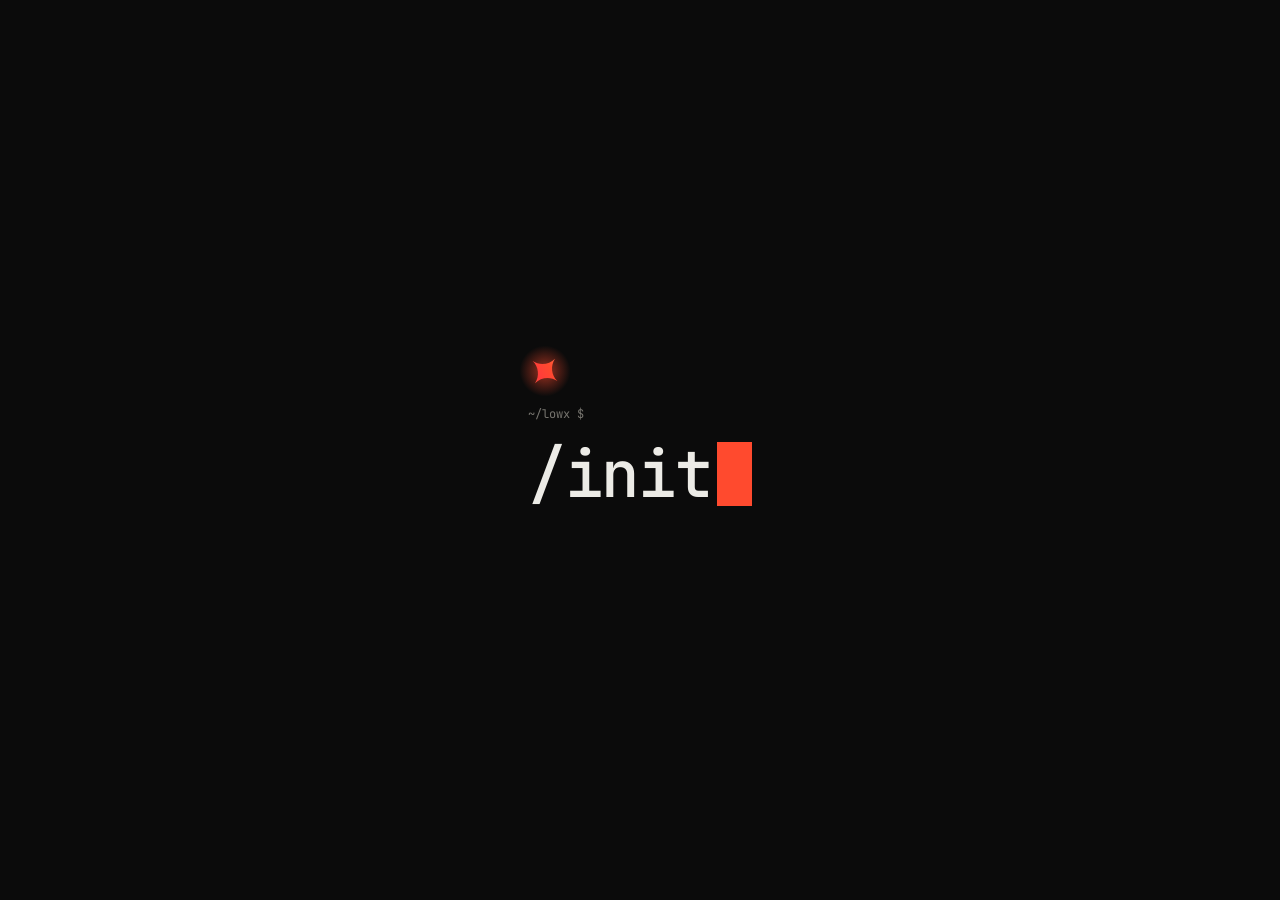
==== index.html @ 09f42408 "feat: initialize orbit personal landing page project" ====
<!DOCTYPE html>
<html lang="en">
<head>
<meta charset="utf-8">
<meta name="viewport" content="width=device-width,initial-scale=1">
<title>lowx</title>
<link rel="icon" href="data:image/svg+xml,%3Csvg xmlns='http://www.w3.org/2000/svg' viewBox='0 0 24 24'%3E%3Cdefs%3E%3ClinearGradient id='g' x1='0' y1='0' x2='1' y2='1'%3E%3Cstop offset='0' stop-color='%23a8c8ff'/%3E%3Cstop offset='.4' stop-color='%23c9b3ff'/%3E%3Cstop offset='.75' stop-color='%23ffb3d9'/%3E%3Cstop offset='1' stop-color='%23ffd1a8'/%3E%3C/linearGradient%3E%3C/defs%3E%3Cpath fill='url(%23g)' d='M12 0C12.6 6.4 17.6 11.4 24 12C17.6 12.6 12.6 17.6 12 24C11.4 17.6 6.4 12.6 0 12C6.4 11.4 11.4 6.4 12 0Z'/%3E%3C/svg%3E">
<link href="https://fonts.googleapis.com/css2?family=JetBrains+Mono:wght@400;500;700&display=swap" rel="stylesheet">
<link rel="stylesheet" href="style.css">
</head>
<body>
<svg width="0" height="0" style="position:absolute" aria-hidden="true"><defs>
  <linearGradient id="sg" x1="0" y1="0" x2="1" y2="1">
    <stop offset="0" style="stop-color:var(--s1)"/><stop offset=".35" style="stop-color:var(--s2)"/><stop offset=".7" style="stop-color:var(--s3)"/><stop offset="1" style="stop-color:var(--s4)"/>
    <animateTransform attributeName="gradientTransform" type="rotate" from="0 .5 .5" to="360 .5 .5" dur="6s" repeatCount="indefinite"/>
  </linearGradient></defs></svg>
<div id="ov"></div>

<div id="gate">
  <div class="gin">
    <span class="gstar"><span class="halo"></span><span class="ring"></span><svg viewBox="-2 -2 28 28" aria-hidden="true"><g transform="translate(12 12)"><g><animateTransform attributeName="transform" type="rotate" from="0" to="360" dur="10s" repeatCount="indefinite"/><g><animateTransform attributeName="transform" type="scale" values=".86;1.1;.86" keyTimes="0;.5;1" calcMode="spline" keySplines=".45 0 .55 1;.45 0 .55 1" dur="2.6s" repeatCount="indefinite"/><path fill="url(#sg)" transform="translate(-12 -12)" d="M12 0C12.6 6.4 17.6 11.4 24 12C17.6 12.6 12.6 17.6 12 24C11.4 17.6 6.4 12.6 0 12C6.4 11.4 11.4 6.4 12 0Z"/></g></g></g></svg></span>
    <p class="gp mono">~/lowx $</p>
    <button id="initb" aria-label="Start"><span id="itx"></span><i class="caret"></i></button>
    <p class="gh2 mono" id="gh2">press enter ↵ or click</p>
  </div>
</div>

<main id="pg">
  <header class="top mono">
    <div><span class="sig L" data-t data-s>lowx</span><span class="g L" data-t>portfolio</span></div>
    <div><span class="L" data-t>fullstack</span><span class="g L" data-t>developer</span></div>
    <div><span class="clk L media" id="clk"><b>◷</b>--:--</span><span class="g L" data-t>são paulo, br</span></div>
    <div class="tr"><button class="tg L" id="tg" data-t>◐ light</button></div>
  </header>
  <div class="ln L"></div>

  <section class="hero">
    <p class="k mono L" data-t data-alt="// 000 — first program:" id="k1">// 001 — hi, i&#39;m</p>
    <div class="nmrow"><h1 class="name L" data-t data-s data-alt="hello, world" id="nm">Lowx</h1><span class="star L media" id="star"><span class="halo"></span><span class="ring"></span><svg viewBox="-2 -2 28 28" aria-hidden="true"><g transform="translate(12 12)"><g><animateTransform attributeName="transform" type="rotate" from="0" to="360" dur="16s" repeatCount="indefinite"/><g><animateTransform attributeName="transform" type="scale" values=".86;1.1;.86" keyTimes="0;.5;1" calcMode="spline" keySplines=".45 0 .55 1;.45 0 .55 1" dur="2.6s" repeatCount="indefinite"/><path fill="url(#sg)" transform="translate(-12 -12)" d="M12 0C12.6 6.4 17.6 11.4 24 12C17.6 12.6 12.6 17.6 12 24C11.4 17.6 6.4 12.6 0 12C6.4 11.4 11.4 6.4 12 0Z"/></g></g></g></svg></span></div>
    <p class="tag mono L" data-t data-s data-alt="// compiled from dreams" id="tg2">// driven by dreams</p>
  </section>

  <section class="cols">
    <p class="bio L" data-t>Fullstack developer from São Paulo. I build clean, considered software, end to end. Currently going deeper into Java and Angular.</p>
    <div>
      <p class="lbl mono L" data-t>what i do</p>
      <div>
        <div class="it L drag"><span class="n mono L" data-t>01</span><b class="L" data-t>Front-end</b><span class="s mono L" data-t>interfaces</span></div>
        <div class="it L drag"><span class="n mono L" data-t>02</span><b class="L" data-t>Back-end</b><span class="s mono L" data-t>apis · data</span></div>
        <div class="it L drag"><span class="n mono L" data-t>03</span><b class="L" data-t>Learning</b><span class="s mono L" data-t>java · angular</span></div>
      </div>
      <div class="links">
        <p class="lbl mono L" data-t>links</p>
        <div>
          <a href="https://github.com/samlcss/orbit" target="_blank" rel="noopener" class="row mono L drag"><span class="L" data-t data-s>&gt; github</span><span class="L" data-t>lowx/orbit ↗</span></a>
          <a href="#" role="button" id="dc" class="row mono L drag" title="copy discord username"><span class="L" data-t data-s>&gt; talk to me on discord</span><span class="L" data-t id="dch">@lowx.gg ⧉</span></a>
        </div>
      </div>
    </div>
  </section>

  <footer class="foot mono"><span class="st L" data-t>status: online</span><span class="L" data-t>stack: html · css · java · python · angular</span><span class="sig L" data-t>lowx · 2026</span><span class="hint L" data-t>↖ move your mouse</span></footer>
</main>

<div id="hud" class="hide"><span id="cnt">—</span><span class="bar"><i id="prog"></i></span><button id="spd">1x</button><button id="skip">skip</button></div>

<script src="script.js"></script>
</body>
</html>
---- style.css ----
:root{--hel:"Helvetica Neue",Helvetica,Arial,sans-serif;--mono:'JetBrains Mono',ui-monospace,monospace;--sel:#2f8cff;
--star:url("data:image/svg+xml,%3Csvg xmlns='http://www.w3.org/2000/svg' viewBox='0 0 24 24'%3E%3Cdefs%3E%3ClinearGradient id='g' x1='0' y1='0' x2='1' y2='1'%3E%3Cstop offset='0' stop-color='%23ff6a3d'/%3E%3Cstop offset='.5' stop-color='%23ff4a2e'/%3E%3Cstop offset='1' stop-color='%23ff2d55'/%3E%3C/linearGradient%3E%3C/defs%3E%3Cpath fill='url(%23g)' d='M12 0C12.6 6.4 17.6 11.4 24 12C17.6 12.6 12.6 17.6 12 24C11.4 17.6 6.4 12.6 0 12C6.4 11.4 11.4 6.4 12 0Z'/%3E%3C/svg%3E");--s1:#ff7a4d;--s2:#ff4a2e;--s3:#ff3b3b;--s4:#ff6a3d;--glow:rgba(255,74,46,.6);
--bg:#0b0b0b;--fg:#ecebe6;--mut:#77756f;--line:#262523;--acc:#ff4a2e;--card:#121211}
body.light{--star:url("data:image/svg+xml,%3Csvg xmlns='http://www.w3.org/2000/svg' viewBox='0 0 24 24'%3E%3Cdefs%3E%3ClinearGradient id='g' x1='0' y1='0' x2='1' y2='1'%3E%3Cstop offset='0' stop-color='%237fa8ef'/%3E%3Cstop offset='.4' stop-color='%23a98ce8'/%3E%3Cstop offset='.75' stop-color='%23e98bbd'/%3E%3Cstop offset='1' stop-color='%23f0ab78'/%3E%3C/linearGradient%3E%3C/defs%3E%3Cpath fill='url(%23g)' d='M12 0C12.6 6.4 17.6 11.4 24 12C17.6 12.6 12.6 17.6 12 24C11.4 17.6 6.4 12.6 0 12C6.4 11.4 11.4 6.4 12 0Z'/%3E%3C/svg%3E");--s1:#7fa8ef;--s2:#a98ce8;--s3:#e98bbd;--s4:#f0ab78;--glow:rgba(169,140,232,.45);--bg:#f1f0ec;--fg:#111;--mut:#85827c;--line:#d6d4ce;--acc:#8a63d2;--card:#e9e8e3}
*{box-sizing:border-box;margin:0;padding:0}
html,body{overflow-x:clip}
body{background:var(--bg);color:var(--fg);font-family:var(--hel);-webkit-font-smoothing:antialiased;transition:background-color .5s,color .5s;min-height:100vh}
a{color:inherit;text-decoration:none}
button{font:inherit;color:inherit;background:none;border:0;cursor:pointer}
.mono{font-family:var(--mono)}

/* ---------- /init ---------- */
#gate{position:fixed;inset:0;z-index:80;background:var(--bg);display:grid;place-items:center;transition:opacity .5s,visibility .5s}
#gate.off{opacity:0;visibility:hidden}
.gin{text-align:left}
.gp{font-size:12px;color:var(--mut);margin-bottom:10px}
#initb{font:500 clamp(34px,7vw,64px) var(--mono);color:var(--fg);letter-spacing:-.02em;display:flex;align-items:center;transition:color .2s}
#initb:hover,#initb.go{color:var(--acc)}
.caret{display:inline-block;width:.55em;height:1em;background:var(--acc);margin-left:.08em;animation:bk 1s steps(1) infinite}
@keyframes bk{50%{opacity:0}}
.gh2{font-size:11px;color:var(--mut);margin-top:16px;opacity:0;transition:opacity .6s}
.gh2.on{opacity:1}

/* ---------- construção ---------- */
.L{transition:background-color .45s,border-color .45s,box-shadow .45s,opacity .45s,clip-path .1s}
.L:not(.on){background-color:transparent!important;border-color:transparent!important;box-shadow:none!important}
.L:not(.on)::before,.L:not(.on)::after{opacity:0}
.L.media:not(.on){opacity:0}
.ln:not(.on){clip-path:inset(0 100% 0 0)}
.gh{color:transparent!important}
.scr{opacity:.5}

/* ---------- página ---------- */
#pg{max-width:1240px;margin:0 auto;padding:22px clamp(18px,4vw,48px) 90px;min-height:100vh;display:flex;flex-direction:column}
.top{display:grid;grid-template-columns:repeat(4,1fr);gap:16px;font-size:12px;padding-bottom:10px}
.top>div>span{display:block}
.g{color:var(--mut)}
.tr{display:flex;justify-content:flex-end;align-items:flex-start}
.tg{font:12px var(--mono);border:1px solid var(--fg);padding:3px 10px;border-radius:99px}
body.built .tg:hover{background:var(--fg);color:var(--bg)}
.clk{font-variant-numeric:tabular-nums}
.clk b{color:var(--acc);font-weight:400;display:inline-block;width:1.2em}
.ln{height:1px;background:var(--fg);transition:clip-path .1s}
.hero{padding:clamp(36px,9vh,90px) 0 clamp(30px,6vh,60px)}
.k{font-size:12px;color:var(--acc)}
.nmrow{display:flex;align-items:flex-start;gap:.06em;font-size:clamp(64px,12.5vw,190px);margin:14px 0 .3em}
.name{font-size:1em;font-weight:700;letter-spacing:-.06em;line-height:.86;cursor:default;white-space:nowrap}
.star{position:relative;width:.42em;height:.42em;flex:none;margin-top:-.03em;transition:opacity .45s}
.star svg,.gstar svg{position:relative;display:block;width:100%;height:100%;overflow:visible;shape-rendering:geometricPrecision}
#sg stop{transition:stop-color .9s ease}
/* light theme: accent lines pick up the star's pastel gradient */
.hero .k,.hero .tag{width:fit-content}
body.light.built .hero .k,body.light.built .hero .tag{background:linear-gradient(90deg,#5f86dc,#8a63d2 45%,#cf5f9c 80%,#e0874f);-webkit-background-clip:text;background-clip:text;color:transparent}
.it .n,.clk b,.k,.tag,.caret,.row{transition:color .6s,background-color .6s}
.ring{position:absolute;inset:8%;border-radius:50%;border:1.5px solid var(--s2);opacity:0;animation:ring 2.6s ease-out infinite;pointer-events:none;transition:border-color .9s}
@keyframes ring{0%,40%{opacity:0;transform:scale(.6)}50%{opacity:.75;transform:scale(.75)}100%{opacity:0;transform:scale(2.1)}}
.halo{position:absolute;inset:-35%;border-radius:50%;background:radial-gradient(circle,var(--glow) 0%,transparent 62%);animation:halo 2.6s ease-in-out infinite;pointer-events:none}
@keyframes halo{0%,100%{opacity:.15;transform:scale(.7)}50%{opacity:1;transform:scale(1.05)}}
.sig::before,.lbl::before{content:'';display:inline-block;width:.85em;height:.85em;margin-right:.5em;vertical-align:-.1em;background:var(--star) center/contain no-repeat}
.star.flip{animation:flip .8s cubic-bezier(.5,0,.2,1)}
@keyframes spin{to{transform:rotate(360deg)}}
@keyframes flip{from{transform:rotate(0) scale(1)}50%{transform:rotate(90deg) scale(.6)}to{transform:rotate(180deg) scale(1)}}
.hero .k,.hero .tag,.hero .name{transition:color .3s}
.gstar{position:relative;display:block;width:34px;height:34px;margin-bottom:18px}
.tag{font-size:clamp(13px,1.5vw,16px);color:var(--acc)}
.cols{display:grid;grid-template-columns:1.15fr 1fr;gap:clamp(24px,6vw,90px);flex:1}
.bio{font-size:clamp(22px,2.6vw,34px);line-height:1.18;letter-spacing:-.025em;font-weight:500;max-width:560px}
.lbl{font-size:11px;color:var(--mut);margin-bottom:6px}
.lbl+*{border-top:1px solid var(--line);transition:border-color .45s}
.lbl:not(.on)+*{border-top-color:transparent}
.it{display:grid;grid-template-columns:34px 1fr auto;align-items:baseline;padding:10px 0;border-bottom:1px solid var(--line);gap:6px}
.it .n{font-size:11px;color:var(--acc)}
.it b{font-size:17px;letter-spacing:-.01em}
.it .s{font-size:12px;color:var(--mut);text-align:right}
.links{margin-top:26px}
.row{display:flex;justify-content:space-between;padding:10px 2px;border-bottom:1px solid var(--line);font-size:13px;transition:padding .2s,color .2s}
.row span:last-child{color:var(--mut)}
body.built .row:hover{padding-left:12px;color:var(--acc)}
.foot{display:flex;gap:22px;flex-wrap:wrap;font-size:11px;color:var(--mut);margin-top:40px;padding-top:12px}
.foot .hint{margin-left:auto}
.st::before{content:'';display:inline-block;width:6px;height:6px;background:#3ddc84;margin-right:7px;vertical-align:1px;animation:bk 1.4s steps(1) infinite}

@media(max-width:780px){
 .top{grid-template-columns:1fr 1fr;row-gap:12px}
 .cols{grid-template-columns:1fr}
 .foot .hint{margin-left:0}
}

/* ---------- agentes ---------- */
#ov{position:absolute;left:0;top:0;width:0;height:0;z-index:45;pointer-events:none}
.cur{position:absolute;left:0;top:0;opacity:0;will-change:transform;contain:layout style;transform-origin:1.5px 1.5px}
.cur svg{display:block}
.cur .cf{fill:var(--cc);stroke:var(--cs);transition:fill .9s ease var(--cdel),stroke .9s ease var(--cdel)}
.cur .cd{fill:var(--cc);transition:fill .9s ease var(--cdel)}
.cur .cl{stroke:#fff;transition:stroke .9s}
body.light .cur .cl{stroke:#111}
.cur .ctr{transform:translate(-50%,-50%)}
.sel{position:absolute;border:1px solid var(--sel);background:rgba(120,150,190,.14)}
.sel i{position:absolute;width:6px;height:6px;background:#fff;border:1px solid var(--sel)}
.sel .a{left:-3px;top:-3px}.sel .b{right:-3px;top:-3px}.sel .c{left:-3px;bottom:-3px}.sel .d{right:-3px;bottom:-3px}
.sel b{position:absolute;left:50%;top:100%;transform:translate(-50%,5px);background:var(--sel);color:#fff;font:700 9px var(--mono);padding:1px 5px;white-space:nowrap}
.sel.out{opacity:0;transition:opacity .35s!important}
.bigstar{position:absolute;margin:0;transform:scale(.15);opacity:0;transition:transform .5s cubic-bezier(.2,1.6,.4,1),opacity .3s}
.bigstar.in{transform:scale(1);opacity:1}
.bigstar.fade{opacity:0!important;transform:scale(.88)!important;transition:opacity 1.25s ease,transform 1.25s ease!important}
.bigstar.out{transform:scale(.3) rotate(90deg)!important;opacity:0!important;transition:transform .7s cubic-bezier(.5,0,.75,0),opacity .6s!important}
.star.burst{animation:starpop 1.1s cubic-bezier(.2,1.5,.4,1)}
@keyframes starpop{0%{transform:scale(.15)}55%{transform:scale(1.5)}100%{transform:scale(1)}}
.xr{position:absolute;inset:6%;border-radius:50%;border:2px solid var(--s2);pointer-events:none;opacity:0;animation:xr 1.3s cubic-bezier(.1,.7,.3,1) forwards}
@keyframes xr{0%{opacity:.95;transform:scale(.5)}100%{opacity:0;transform:scale(3.4)}}
.xr.ping{border-width:1.5px;animation-duration:1.1s}
.kc{display:inline-block;width:max(2px,.05em);height:.92em;background:var(--acc);margin-left:.06em;vertical-align:-.1em;border-radius:1px}
.kc.idle{animation:bk 1.05s steps(1) infinite}
.scan{position:absolute;height:1.5px;background:var(--acc);box-shadow:0 0 14px 2px var(--glow);pointer-events:none}
.shfill{position:absolute;overflow:visible;pointer-events:none;opacity:0;filter:drop-shadow(0 0 14px var(--glow));will-change:transform,opacity}
#dch.ok{color:var(--acc)!important}
.rip{position:absolute;width:26px;height:26px;margin:-13px 0 0 -13px;border-radius:50%;border:1.5px solid var(--sel);animation:rp .5s ease-out forwards}
@keyframes rp{from{transform:scale(.2);opacity:1}to{transform:scale(1.4);opacity:0}}

#hud{position:fixed;left:50%;bottom:14px;transform:translateX(-50%);z-index:60;display:flex;align-items:center;gap:8px;padding:5px 5px 5px 11px;
background:rgba(18,18,17,.94);border:1px solid #2c2b29;font:11px var(--mono);color:#c9c6c0;white-space:nowrap;border-radius:10px;transition:opacity .4s}
#hud.hide{opacity:0;pointer-events:none}
#hud button{padding:5px 9px;background:#232220;color:#c9c6c0;border-radius:6px;font:11px var(--mono)}
.bar{width:60px;height:3px;background:#333;border-radius:2px;overflow:hidden}.bar i{display:block;height:100%;width:0;background:var(--sel);transition:width .3s}
#hud.mini #cnt,#hud.mini .bar,#hud.mini #spd{display:none}
#hud.mini{padding-left:5px}
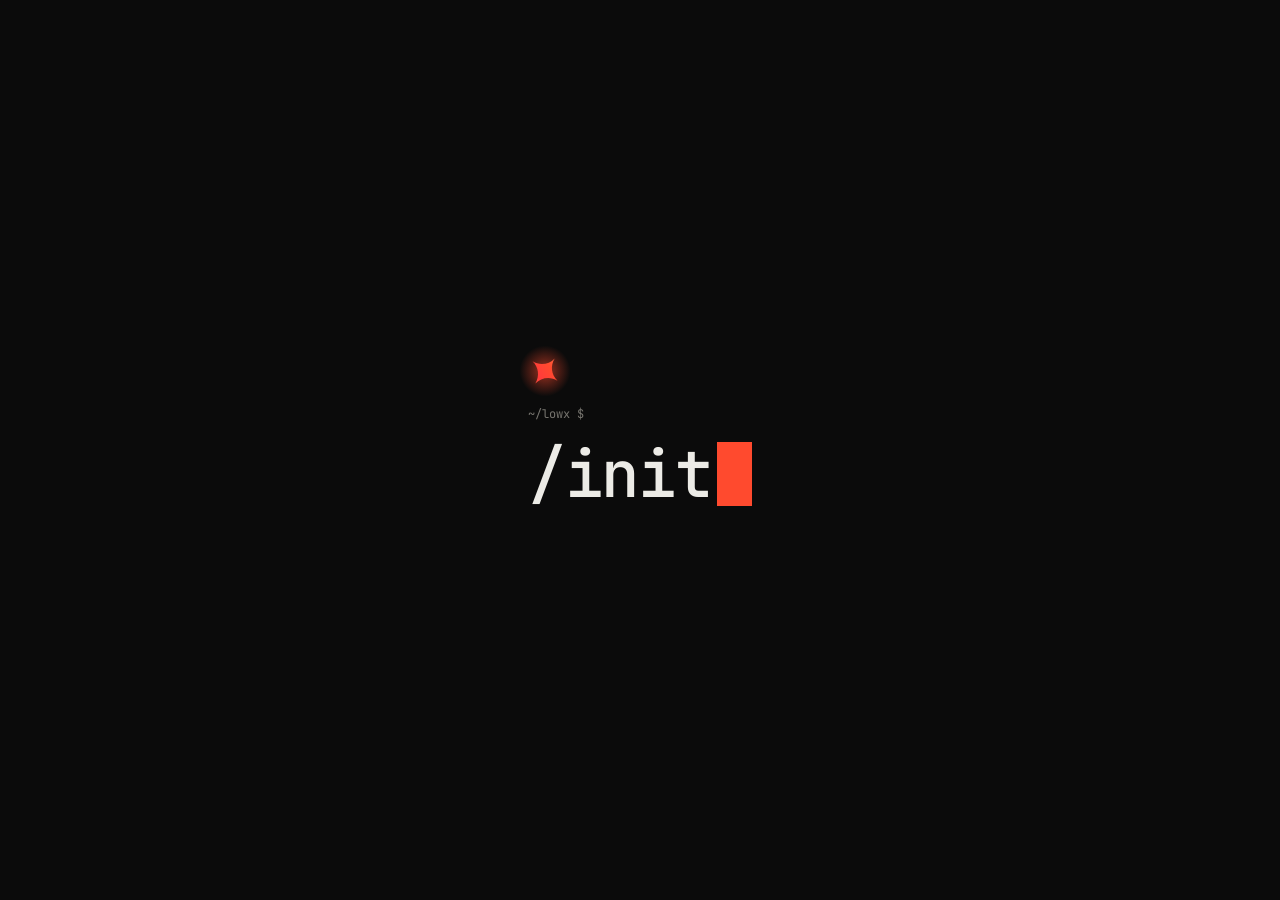
==== commit 82c3ce46: "feat: add landing page output files and assets" ====
--- a/index.html
+++ b/index.html
@@ -52,7 +52,7 @@
       <div class="links">
         <p class="lbl mono L" data-t>links</p>
         <div>
-          <a href="https://github.com/samlcss/orbit" target="_blank" rel="noopener" class="row mono L drag"><span class="L" data-t data-s>&gt; github</span><span class="L" data-t>lowx/orbit ↗</span></a>
+          <a href="https://github.com/samlcss/orbit" target="_blank" rel="noopener" class="row mono L drag"><span class="L" data-t data-s>&gt; github</span><span class="L" data-t>samlcss/orbit ↗</span></a>
           <a href="#" role="button" id="dc" class="row mono L drag" title="copy discord username"><span class="L" data-t data-s>&gt; talk to me on discord</span><span class="L" data-t id="dch">@lowx.gg ⧉</span></a>
         </div>
       </div>
